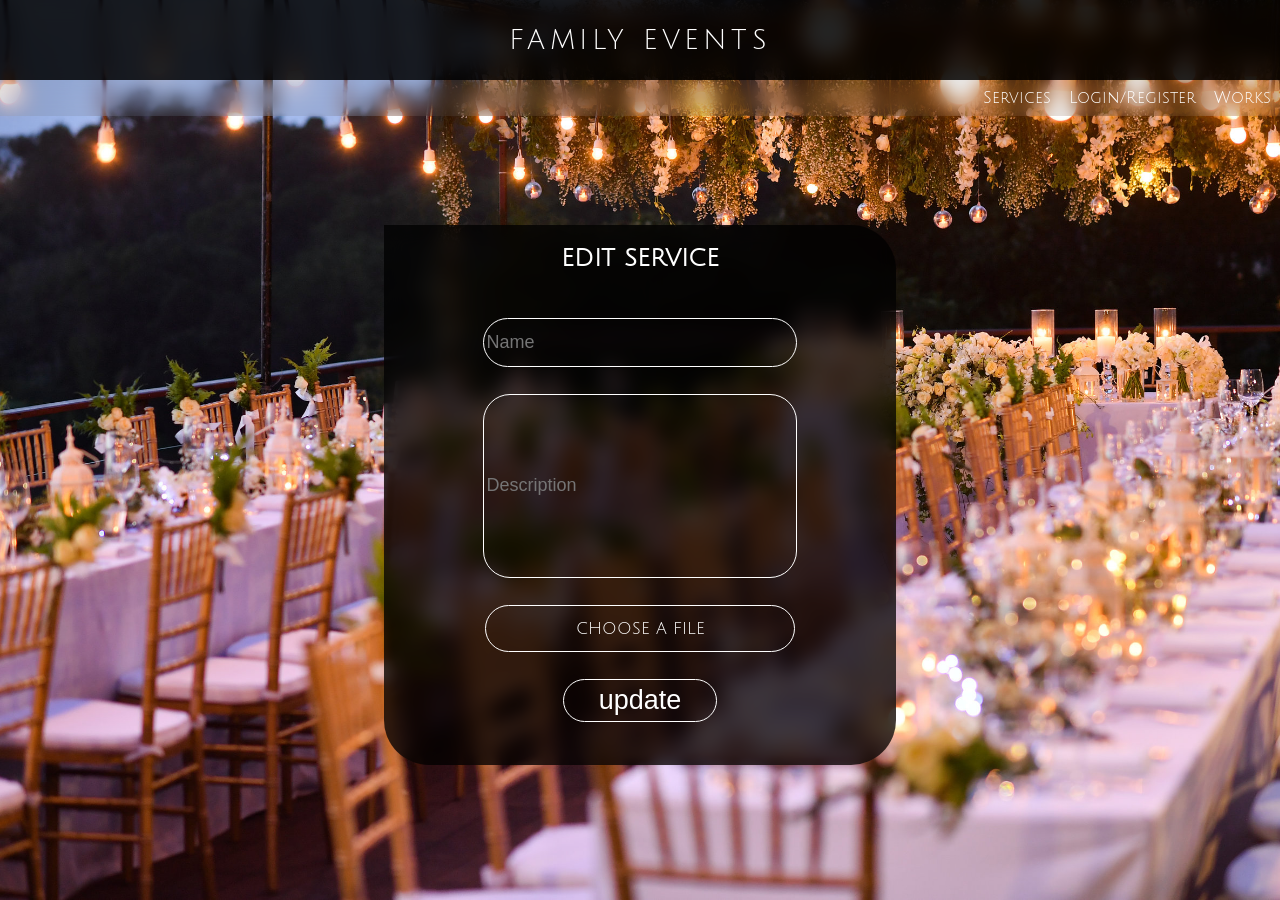
==== edit_service.html @ 2c91d2e7 "first" ====
<!DOCTYPE html>
<html lang="en">
<head>
    <meta charset="UTF-8">
    <meta name="viewport" content="width=device-width, initial-scale=1.0">
    <link rel="stylesheet" href="styles.css">
    <script defer src="script.js"></script>
    <title>Index</title>
    <style>
       
    </style>
    
</head>
<body>
    <div class="body">
        <!-- navigation bar -->
        <div class="nav-bar">
            <div class="black-bar">
                <span>FAMILY EVENTS</span>
                <input type="checkbox" class="hm-check" id="hm-menu">
                <label onclick="hmaction();" class="hm-label" for="hm-menu">
                    <div class="menu-icon">
                        <div class="line"></div>
                        <div class="line middle-line"></div>
                        <div class="line"></div>
                    </div>
                
                </label>
            </div>
            <div class="glass-bar">
                <ul>
                    <li>Services</li>
                    <li>Login/Register</li>                   <!--NAVIGATION-->
                    <li>Works</li>
                    <li class="credits">©familyevents</li>
                </ul>
            </div>
        </div>
<!-- navigation bar -->
<!-- content -->

<div class="service-content-box">
    
    <form class="create-service">
        <h2>EDIT SERVICE</h2>
        <input type="text" placeholder="Name" id="name">
        <input type="text" placeholder="Description" id="description">
        <label class="dp-upload" for="dp">choose a file</label>
        <input type="file" style="display: none;" id="dp">
        <button>update</button>
    </form>
    


</div>

</body>
<script>
    var b = document.getElementsByClassName('service-card');
var c = document.querySelectorAll('.service-card').length;
if(window.innerWidth <= 425){
    b[0].style.marginTop='15vh';
    b[c-1].style.marginBottom='25vh';
} else {
    b[0].style.marginTop='33vh';
    b[c-1].style.marginBottom='35vh';
}
</script>
</html>
---- styles.css ----
@import url('https://fonts.googleapis.com/css2?family=Julius+Sans+One&family=Sixtyfour&family=Staatliches&display=swap');
body,html{
max-width: 100%;
max-height: 100%;
box-sizing: border-box;
margin: 0;
font-family: "Julius Sans One", sans-serif;
background-image: url(images/topImage.jpg);

background-size: cover;
}
.body{
    width: 100%;
    height: 100vh;
    background-image: url(images/topImage.jpg);
    background-size: cover;
}
.body-2{
    width: 100%;
    height: 100vh;
    background-image: url(images/topImage2.jpeg);
    background-size: cover;
}
.three{
    height: 50vh;
}
.nav-bar{
    position: fixed;
    width: 100%;
    z-index: 10;

}
.black-bar{
    background-color: rgba(0, 0, 0, 0.863);
    backdrop-filter: blur(10px);
    -webkit-backdrop-filter: blur(10px);
    width: 100%;
    color: white;
    display: flex;
    justify-content: center;
    align-items: center;
    box-sizing: border-box;
    padding: 2%;
    letter-spacing: 0.5vh;
    font-size: 3vh;
}
.glass-bar{
    display: flex;
    justify-content: end;
    background-color: rgba(94, 94, 94, 0.137);
    backdrop-filter: blur(10px);
    -webkit-backdrop-filter: blur(10px);
}
.glass-bar ul{
    list-style: none;
    display: flex;
    gap: 2vh;
    margin: 0;
   color: white;
    padding: 1vh;
    border-bottom-left-radius: 2vh;
}
.glass-bar ul li:hover{
    background-color: rgba(0, 0, 0, 0.637);
}


.hm-check{
    display: none;
}
.hm-label{
    display: none;
}
.glass-bar ul .credits{
    display: none;
}
.content{
   
   
   display: flex;
   flex-direction: column;
   justify-content: center;
   align-items: center;
   width: 100%;
   height: 100vh;
   
  
}
.content-half{
  
    display: flex;
    flex-direction: column;
    justify-content: center;
    align-items: center;
    width: 100%;
    height: 50vh;
  
 }
 
.one{
    display: inherit;
    flex-direction: inherit;
    justify-content: inherit;
    align-items: inherit;
    gap: 1vh;
    color: white;
    text-shadow: 0px 2px 5px  rgba(0, 0, 0, 0.897);

width: 100%;
}
.need-service{
    display: flex;
    flex-direction: column;
    color: white;
    justify-content: center;
    align-items: center;
    text-shadow: 0px 2px 10px  rgba(0, 0, 0, 0.897);
}
.need-service span{
    font-size: 5vh;
}
.need-service button{
    background: none;
    padding: 2%;
    width: 50%;
    border: none;
    color: white;
    border:0.2vh solid white;
    border-radius: 3vh;
}
.one span{
    font-size: 7vh;
    font-weight: bold;
    width: 100%;
    
}
.one button{
    width: 20%;
    background: none;
    border: none;
    border: 0.2vh solid white;
    padding: 1%;
    border-radius: 3vh;
    color: white;
    font-size:medium;
    box-shadow:0px 0px 10px  rgba(0, 0, 0, 0.897);
}
.black-box-one{
    width: 90%;
    height: 80%;
    background-color: rgba(0, 0, 0, 0.863);
    backdrop-filter: blur(10px);
    -webkit-backdrop-filter: blur(10px);
    border-radius: 5vh;
    color: white;
    font-size: 3.5vh;
}
.black-box-one p{
    padding: 2%;
    line-height: 7.5vh;
}
.counters{
    width: 100%;
    display: flex;
    justify-content: center;
    color: white;
    font-size: 5vh;
    gap: 10vh;
    
}
.counter{
    display: flex;
    flex-direction: column;
    justify-content: center;
    align-items: center;
    text-shadow: 0px 2px 5px  rgba(0, 0, 0, 0.897);
}
.counter img{
    height: 20vh;
    width: auto;
}
.footer-black{
    background-color: black;
    padding: 5vh;
    display: flex;
    gap: 10vh;
}
.card{
    background-color: rgba(255, 255, 255, 0.205);
    width: 30%;
    height: 60vh;
    border-radius: 3vh;
    display: flex;
    flex-direction: column;
    align-items: center;
    color: white;
    text-align: center;
}

.card .icons{
    display: flex;
    align-items: center;
    gap: 5vh;
}

.card .icons img{
    width: 5vh;
    

}
.card .icons .yt-icon{
    width: 8vh;
}

/* ------------------------------------------------------------------------------------------------------- */
/* register page */
.brown-box-one{
    background-color: rgba(49, 7, 7, 0.685);
    backdrop-filter: blur(10px);
    height: 60%;
    width: 60%;
    margin-top: 5%;
    border-radius: 5vh;
    display: flex;
}
.one{
    width: 50%;
    height: 100%;
    display: flex;
    flex-direction: column;
    justify-content: center;
    align-items: center;
}
.two{
    width: 50%;
    height: 100%;
    display: flex;
    flex-direction: column;
    justify-content: center;
    align-items: center;
    color: white;
}
.one .login-alert{
    font-size: small;
    font-weight: normal;
}
.one h1{
    margin: 0;
    font-size: 10vh;
    font-weight: normal;
}
.two h1{
    margin: 0;
}
.two input{
    background-color: rgb(27, 2, 2);
    border: none;
    height: 3vh;
    border-radius: 1vh;
    margin-top: 2vh;
    color: white;
    width: 80%;
}
.profile-image-input{
    background-color: rgb(27, 2, 2);
    border: none;
    height: 3vh;
    border-radius: 1vh;
    margin-top: 2vh;
    font-size: small;
    display: flex;
    justify-content: flex-start;
    color: grey;
    font-family: Arial, Helvetica, sans-serif;
    align-items: center;
    width: 81%; 
}
.two button{
    background-color: rgb(27, 2, 2);
    border: none;
    color: white;
}
.buttons{
    margin-top: 5vh;
    display: flex;
    justify-content: space-around;
    width: 60%;    
}
.buttons button{
    padding: 1vh;
    border-radius: 1vh;
}
/* ------------------------------------------------------------------------------------------------------- */
/* services */
body{
    background-repeat: repeat;
}
.service-content-box{
    width: 100%;
    max-height: auto;
    
    background-image: none;
  display: grid;
  place-items: center;
  gap: 40vh;
    
}
.service-card{
    position: relative;
  
    height: 50vh;
    width: 40%;
    display: flex;
    
   
    
}
.service-card .service-image{
    position: relative;
    width: 60%;
    height: 100%;
    border-radius:5vh;
}
.service-card .black-card{
    position: absolute;
    background-color: rgba(0, 0, 0, 0.747);
    backdrop-filter: blur(10px);
    width: 50%;
    height: 100%;
    z-index: 4;
    right: 0;
    border-radius: 0 5vh 5vh 5vh;
    color: white;
    display: flex;
    flex-direction: column;
    align-items: center;
}
.service-card .black-card h2{
    display: flex;
    justify-content: center;
   
}
.service-card .black-card p{
    margin: 0 4vh 4vh 4vh;
    font-size: 1.7vh;
    line-height: 2.1vh;
}
.service-card .black-card a{
    text-decoration: none;
    padding: 2%;
    width: 30%;
    font-size: 2vh;
    display: flex;
    justify-content: center;
    background:none;
    border: 0.2vh solid white;
    color: white;
    border-radius: 3vh;
}
.service-card .black-card img{
    display: none;
}
.admins-buttons{
    display: flex;
    justify-content: center;
    width: 100%;
}
.service-card .black-card .admins-buttons a{
    background-color: white;
    color: black;
    padding: 1%;
    font-size: 2vh;
}
/* ------------------------------------------------------------------------------------------------------- */
/* services view */
.service-card .black-card h3{
    font-size: xx-large;
}
.service-card .black-card #date-enter{
    margin-top: 5vh;
    background: none;
    border: none;
    border: 0.2vh solid white;
    padding: 2%;
    border-radius: 3vh;
    color: white;
}
.service-card .black-card #error-message{
    font-size: smaller;
    margin-top: 4vh;
}
.service-card .black-card button{
    margin-top: 5vh;
    background: none;
    border: 0.2vh solid white;
    padding: 2%;
    border-radius: 3vh;
    width: 30%;
    color: white;
}

/* ------------------------------------------------------------------------------------------------------- */
/* create service */
.create-service{
    margin-top: 25vh;
    width: 40%;
    height: 60vh;
    border-radius: 0 5vh 5vh 5vh;
    background-color: rgba(0, 0, 0, 0.747);
    backdrop-filter: blur(10px);
    display: flex;
    flex-direction: column;
    align-items: center;
    gap: 3vh;
    color: white;
}
.create-service #description{
    justify-content: start;
    align-items: start;
}
.create-service input,.dp-upload{
    display: flex;
    justify-content: center;
    align-items: center;
    font-size: large;
    width: 60%;
    background: none;
    border: 0.2vh solid white;
    border-radius: 3vh;
    height: 5vh;
    color: white;
}

.create-service #description{
    height: 20vh;
}
.create-service input[type="file"]{
    background-color: white;
    border: none;
}
.create-service button{
    background:none;
    border: none;
    border: 0.2vh solid white;
    padding: 1%;
    margin-bottom: 1vh;
    color: white;
    border-radius: 3vh;
    font-size: 3vh;
    width: 30%;
}
/* ------------------------------------------------------------------------------------------------------- */
/* WORKS MENU */
.works-bar{
    justify-content: center;
}
.works-bar button{
width: 60%;
}
.works-bar h2{
    font-size: 4vh;
}
/* WORKS */
/* ------------------------------------------------------------------------------------------------------- */
.works{
    justify-content: start;
    gap: 2vh;
}
.works h3{
    display: flex;
    justify-content: center;
    align-items: center;
    font-size: 4vh;
}
.works button{
    font-size: 2vh;
}
.works span{
    font-size: 2vh;
}
.works .work-admin-button{
    background-color: white;
    color: black;
}
/* WORKS */
.settings{
    justify-content: center; 
}
/* ------------------------------------------------------------------------------------------------------- */
/* PENDING REQUESTS */
.requests{
    justify-content: flex-start;
    height: 80%;
}
.requests img{
    width: 35%;
    border-radius: 50%;
    margin-top: 2vh;
}
.requests .phone-number{
    text-decoration: none;
    -webkit-text-decoration: none;
    -webkit-user-select: none;
}
.requests .buttons{
    margin: 0;
}
.requests .buttons img{
    width: 15%;
}
/* ------------------------------------------------------------------------------------------------------- */
/* PENDING REQUESTS */
.create-work input{
 height: 2vh; 
}
.create-work input[placeholder]{
    font-size: 2vh;

   }
.create-work button{
    width: 30%;
}
/* ------------------------------------------------------------------------------------------------------- */
/* WORK HISTORY */
.history .content-inside{
    height: 100%;
    display: flex;
    flex-direction: column;
    justify-content: center;
    align-items: center;
    gap: 3vh;
}
.history .content-inside span{
    font-size: 2.5vh;
}
/* ------------------------------------------------------------------------------------------------------- */
/* PROFILE */
/* ------------------------------------------------------------------------------------------------------- */
.profile .one img{
    width: 50%;
    border-radius: 50%;
}
.profile .two{
    justify-content: flex-start;
    
} 
.profile .two{
    gap: 3vh;
}
.profile .two .button{
    width: 100%;
    display: flex;
    justify-content: flex-end;
    align-items: flex-end;

}
.profile .two .button img{
    width: 10%;
    margin-right: 10%;
}
.profile .two .mobile-image{
display: none;
}
.profile .two input{
    font-size: 2.2vh;
}
/* ------------------------------------------------------------------------------------------------------- */
/* PROFILE EDIT */
/* ------------------------------------------------------------------------------------------------------- */
.profile-edit .two button{
    padding: 2%;
    border-radius: 3vh;
}
.profile-edit .two .dp-and-icon{
    display: none;
}
.profile-edit .one .dp-and-icon{
    display: block;
    position: relative;
    display: flex;
    width: 100%;
    justify-content: center;
    
}
.profile-edit .one .dp-and-icon .dp-edit-icon{
    position: absolute;
    z-index: 10;
    bottom: 0;
    right: 35%;
    width: 10%;
}

.profile-edit .two .dp-and-icon .mobile-image{
    position: relative;
}
/* ------------------------------------------------------------------------------------------------------- */

/* 4k screen */
@media (max-width:2560px){
/* ------------------------------------------------------------------------------------------------------- */
/* services */

.service-card{
    width: 60%;
}

.service-card .black-card{
    width: 50%;
    height: 50vh;
}
.service-card .black-card h2{
    font-size: 5vh;
}
.service-card .black-card p{
    line-height: 2.3vh;
    margin: 1vh 2vh 2vh 2vh;
}

/* ------------------------------------------------------------------------------------------------------- */
/* ------------------------------------------------------------------------------------------------------- */
/* services view */
.service-card .black-card h3{
    font-size: 5vh;
}
.service-card .black-card #checkslot{
    font-size: 3vh;
}
.service-card .black-card #date-enter{
    margin-top: 5vh;
    font-size: 2vh;
    background: none;
    border: none;
    border: 0.2vh solid white;
    padding: 2%;
    border-radius: 3vh;
    color: white;
}
.service-card .black-card #error-message{
    font-size: 2vh;
    margin-top: 4vh;
}
.service-card .black-card button{
    margin-top: 5vh;
    background: none;
    border: 0.2vh solid white;
    padding: 2%;
    border-radius: 3vh;
    width: 30%;
    color: white;
    font-size: 2vh;
}

/* ------------------------------------------------------------------------------------------------------- */
/* ------------------------------------------------------------------------------------------------------- */
/* WORKS MENU */
.works-bar h2{
    font-size: 4vh;
}
/* ------------------------------------------------------------------------------------------------------- */
/* WORKS */
.works h3{
    font-size: 4vh; 
}
/* ------------------------------------------------------------------------------------------------------- */
/* PROFILE */
/* ------------------------------------------------------------------------------------------------------- */
.profile .one img{
    width: 50%;
    border-radius: 50%;
}
.profile .two{
    justify-content: flex-start;
    font-size: 3vh;
    
} 
.profile .two{
    gap: 3vh;
}
/* ------------------------------------------------------------------------------------------------------- */
}

/* laptop large */
@media (max-width:1440px){
/* ------------------------------------------------------------------------------------------------------- */
/* services */


.service-card .black-card h2{
    font-size: x-large;
}
.service-card .black-card p{
    font-size: 2vh;
    line-height: 2.7vh;
}
/* ------------------------------------------------------------------------------------------------------- */

}


/* laptop small*/
@media (max-width:1024px){
   
    
    .black-box-one{
        font-size: 3.2vh;
    }
/* ------------------------------------------------------------------------------------------------------- */
/* services */
.service-card .black-card h2{
    font-size: x-large;
}
.service-card .black-card p{
    font-size: 1.9vh;
    line-height: 2.2vh;
}
/* ------------------------------------------------------------------------------------------------------- */
/* ------------------------------------------------------------------------------------------------------- */
/* services view */
.service-card .black-card h3{
    font-size: 4vh;
}
/* PROFILE */
/* ------------------------------------------------------------------------------------------------------- */
.profile .two span{
    font-size: 2.5vh;
}
/* ------------------------------------------------------------------------------------------------------- */
}
/* tablet */
@media (max-width:768px){

    .glass-bar{
        
    }
    .black-bar{
        padding: 3%;
    }
    .one button{
        font-size: small;
        border-radius: 4vh;
    }
    .black-box-one{
        font-size: 3.2vh;
    }
    .card span{
        font-size: 2vh;
    }
    .card h1,h2{
        font-size: 4vh;
    }
    .counter span{
        font-size: 3vh;
    }
/* ------------------------------------------------------------------------------------------------------- */
/* services */

.service-card{
    width: 60%;
}

.service-card .black-card{
    width: 50%;
    height: 50vh;
}
.service-card .black-card h2{
    font-size: 13vh;
}
.service-card .black-card p{
    font-size: 1.7vh;
    line-height: 2vh;
    
    margin: 2vh 2vh 2vh 2vh;
}

/* ------------------------------------------------------------------------------------------------------- */
/* ------------------------------------------------------------------------------------------------------- */
/* services view */
.service-card .black-card h3{
    font-size: x-large;
}


/* ------------------------------------------------------------------------------------------------------- */
/* PROFILE */
/* ------------------------------------------------------------------------------------------------------- */
.profile .one img{
    width: 50%;
    border-radius: 50%;
}
.profile .two{
    justify-content: flex-start;
    
} 
.profile .two{
    gap: 3vh;
}
/* ------------------------------------------------------------------------------------------------------- */
/* PROFILE */
/* ------------------------------------------------------------------------------------------------------- */
.profile .one img{
    width: 50%;
    border-radius: 50%;
}
.profile .two{
    justify-content: flex-start;
    font-size: 2.5vh;
    
} 
.profile .two{
    gap: 3vh;
}
.profile .two .button{
    width: 100%;
    
    display: flex;
    justify-content: flex-end;
}
.profile .two .button img{
    width: 15%;
    margin-right: 10%;
}
}
/* ------------------------------------------------------------------------------------------------------- */

/* large mobile */
@media (max-width:425px){
    .three{
        height: 100vh;
    }
    .glass-bar{
        display: none;
        color: white;
        width: 100%;
        justify-content: center;
    }
    .glass-bar ul{
        border-bottom-left-radius: 0;
        width: 100%;
        gap: 5vh;
        justify-content: start;
        flex-direction: column;
        align-items: center;
        height: 90vh;
       padding-top:5vh;
    }
    .glass-bar ul .credits{
        display: block;
        width: 100%;
        display: flex;
        justify-content: center;
        font-size: 2vh;
        margin-top: 30vh;
    }
    .black-bar{
        padding: 4%;
    }
    .hm-label{
    
        width: 95%;
        height: auto;
        position: absolute;
        display: flex;
        justify-content: end;
        z-index: 5;
    }
    .hm-label .menu-icon{
      
        display: flex;
        flex-direction:column;
        width: 5vh;
        gap: 1.5vh;
        margin: 0;
        align-items: flex-end;
        transition: align-items 5s ease-in-out;
    }
   
    .line{
        width: 100%;
        height: 0.5vh;
        border-radius: 2vh;
        background-color: white;
        transition: width 5s ease-in-out;
    }
    .middle-line{
        width: 50%;
        
    }
    #hm-menu:checked + .hm-label .menu-icon{
        align-items: flex-start;
    }
    .glass-bar ul li{
        width: 100%;
        display: flex;
        justify-content: center;
       flex-direction: column;
       align-items: center;
       padding: 3%;
       font-size: 3vh;
    }
   
    .one span{
        font-size: 4vh;
        text-shadow: 0px 2px 5px  rgba(0, 0, 0, 0.445);
    }
    .one button{
        font-size: small;
        width: 40%;
        text-shadow: 0px 2px 5px   rgba(0, 0, 0, 0.445);
    }
    .black-box-one{
        font-size: 1.9vh;
    }
    .black-box-one p{
        padding: 2%;
        line-height: 5vh;
    }
    .counters{
        flex-direction: column;
        font-size: 3vh;
    }
    .counter img{
        height: 10vh;
        width: auto;
    }
    .footer-black{
        flex-direction: column;
        align-items: center;
    }
    .card{
        width: 90%;
        height: 50vh;
       
    }

/* ------------------------------------------------------------------------------------------------------- */
/* register page */
   .one{
    display: none;
   }
.two{
    width: 100%;
}
   .brown-box-one{
    flex-direction: column;
    justify-content: center;
    align-items: center;
}    
.buttons{
    width: 100%;
  
    
}
/* ------------------------------------------------------------------------------------------------------- */
/* services */
.service-image{
    display: none;
}
.service-card{
    width: 80%;
}

.service-card .black-card{
    width: 100%;
    height: 65vh;
}
.service-card .black-card h2{
    font-size: smaller;
}
.service-card .black-card p{
    font-size: 1.5vh;
    margin: 2vh 2vh 2vh 2vh;
}
.service-card .black-card img{
    display: block;
    width: 80%;
    height: 10%vh;
    border-radius: 3vh;
}
/* ------------------------------------------------------------------------------------------------------- */
/* ------------------------------------------------------------------------------------------------------- */
/* create service */  
.create-service{
    width: 80%;
}
/* ------------------------------------------------------------------------------------------------------- */
/* ------------------------------------------------------------------------------------------------------- */
/* WORKS */
.works h3{
    font-size: 3vh; 
}
/* ------------------------------------------------------------------------------------------------------- */
/* PROFILE */
/* ------------------------------------------------------------------------------------------------------- */
.profile .two .mobile-image{
    display: block;
    width: 30%;
    border-radius: 50%;
}
.profile .two span{
    font-size: 2vh;
}
.profile .two {
    gap: 1.8vh;
}
/* ------------------------------------------------------------------------------------------------------- */
/* PROFILE EDIT */

.profile-edit .two .dp-and-icon{
    display: block;
    position: relative;
    display: flex;
    width: 100%;
    justify-content: center;
    
}
.profile-edit .two .dp-and-icon .dp-edit-icon{
    position: absolute;
    z-index: 10;
    bottom: 0;
    right: 35%;
    width: 10%;
}

.profile-edit .two .dp-and-icon .mobile-image{
    position: relative;
}
/* ------------------------------------------------------------------------------------------------------- */
}
/* medium mobile */
@media (max-width:375px){
   
    .glass-bar{

    }
    .black-bar{
        padding: 5%;
    }
    .black-box-one{
        font-size: 2.5vh;
    }
    
}
/* small mobile */
@media (max-width:320px){
    .body{
        
        background-size: 260%;
    }
    .body-2{
        
        background-size: 260%;
    }
    .glass-bar{

    }
    .black-bar{
        padding: 6%;
    }
    .black-box-one{
        font-size: 2.2vh;
    }
    .black-box-one p{
        padding: 2%;
        line-height: 5vh;
    }
    .card span{
        font-size: 2vh;
    }
}
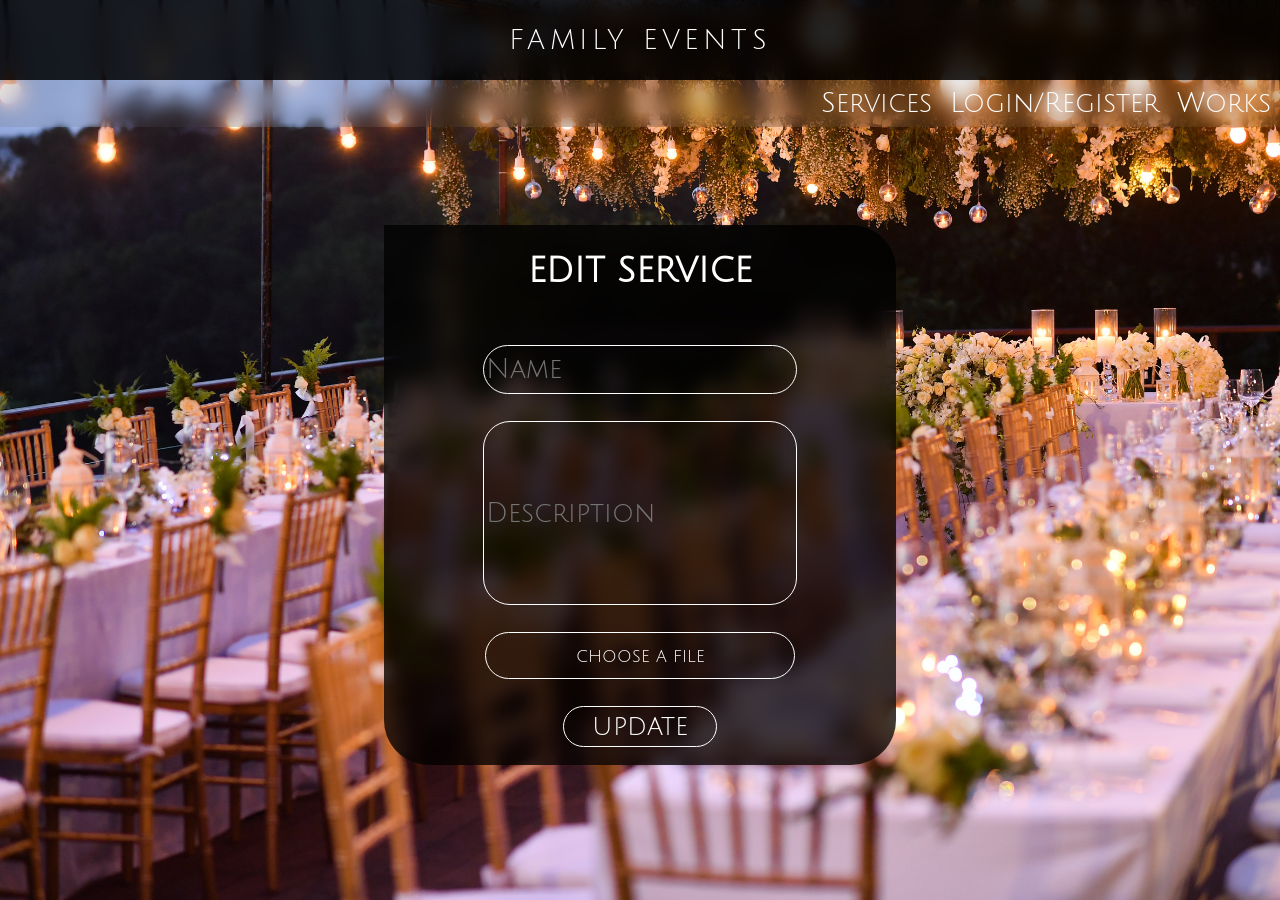
==== commit afcf0186: "second" ====
--- a/edit_service.html
+++ b/edit_service.html
@@ -43,10 +43,10 @@
     
     <form class="create-service">
         <h2>EDIT SERVICE</h2>
-        <input type="text" placeholder="Name" id="name">
-        <input type="text" placeholder="Description" id="description">
-        <label class="dp-upload" for="dp">choose a file</label>
-        <input type="file" style="display: none;" id="dp">
+        <input type="text" placeholder="Name" class="edit-create-service">
+        <input type="text" placeholder="Description" id="description" class="edit-create-service">
+        <label class="dp-upload" for="dp" class="edit-create-service">choose a file</label>
+        <input type="file" style="display: none;" id="dp" class="edit-create-service">
         <button>update</button>
     </form>
     
--- a/styles.css
+++ b/styles.css
@@ -1,4 +1,8 @@
 @import url('https://fonts.googleapis.com/css2?family=Julius+Sans+One&family=Sixtyfour&family=Staatliches&display=swap');
+*{
+    font-family: "Julius Sans One", sans-serif;
+    color: white;
+}
 body,html{
 max-width: 100%;
 max-height: 100%;
@@ -59,7 +63,9 @@
    color: white;
     padding: 1vh;
     border-bottom-left-radius: 2vh;
-}
+    font-size: 3vh;
+}
+
 .glass-bar ul li:hover{
     background-color: rgba(0, 0, 0, 0.637);
 }
@@ -97,25 +103,18 @@
   
  }
  
-.one{
-    display: inherit;
-    flex-direction: inherit;
-    justify-content: inherit;
-    align-items: inherit;
-    gap: 1vh;
-    color: white;
+.need-service{
+    opacity: 0;
+    transform: translateY(4vh);
+    transition: opacity 1s ease-out,transform 1s ease-out;
+    display: flex;
+    flex-direction: column;
+    color: white;
+    justify-content: center;
+    align-items: center;
     text-shadow: 0px 2px 5px  rgba(0, 0, 0, 0.897);
-
-width: 100%;
-}
-.need-service{
-    display: flex;
-    flex-direction: column;
-    color: white;
-    justify-content: center;
-    align-items: center;
-    text-shadow: 0px 2px 10px  rgba(0, 0, 0, 0.897);
-}
+}
+
 .need-service span{
     font-size: 5vh;
 }
@@ -146,6 +145,9 @@
     box-shadow:0px 0px 10px  rgba(0, 0, 0, 0.897);
 }
 .black-box-one{
+    opacity: 0;
+    transform: translateY(4vh);
+    transition: opacity 1s ease-out,transform 1s ease-out;
     width: 90%;
     height: 80%;
     background-color: rgba(0, 0, 0, 0.863);
@@ -160,6 +162,9 @@
     line-height: 7.5vh;
 }
 .counters{
+    opacity: 0;
+    transform: translateY(4vh);
+    transition: opacity 1s ease-out,transform 1s ease-out;
     width: 100%;
     display: flex;
     justify-content: center;
@@ -186,9 +191,13 @@
     gap: 10vh;
 }
 .card{
+    opacity: 0;
+    transform: translateY(4vh);
+    transition: opacity 1s ease-out,transform 1s ease-out;
     background-color: rgba(255, 255, 255, 0.205);
     width: 30%;
     height: 60vh;
+    font-size: 2.5vh;
     border-radius: 3vh;
     display: flex;
     flex-direction: column;
@@ -215,6 +224,9 @@
 /* ------------------------------------------------------------------------------------------------------- */
 /* register page */
 .brown-box-one{
+    opacity: 0;
+    transform: translateY(4vh);
+    transition: opacity 1s ease-out,transform 1s ease-out;
     background-color: rgba(49, 7, 7, 0.685);
     backdrop-filter: blur(10px);
     height: 60%;
@@ -222,6 +234,10 @@
     margin-top: 5%;
     border-radius: 5vh;
     display: flex;
+    font-size: 3vh;
+}
+.brown-box-one .two input,button,label.profile-image-input{
+    font-size: 3vh;
 }
 .one{
     width: 50%;
@@ -306,8 +322,10 @@
     
 }
 .service-card{
+    opacity: 0;
+    transform: translateY(4vh);
+    transition: opacity 1s ease-out,transform 1s ease-out;
     position: relative;
-  
     height: 50vh;
     width: 40%;
     display: flex;
@@ -322,6 +340,7 @@
     border-radius:5vh;
 }
 .service-card .black-card{
+   
     position: absolute;
     background-color: rgba(0, 0, 0, 0.747);
     backdrop-filter: blur(10px);
@@ -402,6 +421,9 @@
 /* ------------------------------------------------------------------------------------------------------- */
 /* create service */
 .create-service{
+    opacity: 0;
+    transform: translateY(4vh);
+    transition: opacity 1s ease-out,transform 1s ease-out;
     margin-top: 25vh;
     width: 40%;
     height: 60vh;
@@ -413,7 +435,15 @@
     align-items: center;
     gap: 3vh;
     color: white;
-}
+    font-size: 2.5vh;
+}
+.create-service .edit-create-service{
+    font-size: 3vh;
+}
+label.edit-create-service{
+    font-size: 3vh;
+}
+
 .create-service #description{
     justify-content: start;
     align-items: start;
@@ -509,9 +539,10 @@
     width: 15%;
 }
 /* ------------------------------------------------------------------------------------------------------- */
-/* PENDING REQUESTS */
+/* create work */
 .create-work input{
  height: 2vh; 
+ padding: 1%;
 }
 .create-work input[placeholder]{
     font-size: 2vh;
@@ -594,7 +625,10 @@
     position: relative;
 }
 /* ------------------------------------------------------------------------------------------------------- */
-
+.show-service{
+    opacity: 1;
+    transform: translateY(0);
+}
 /* 4k screen */
 @media (max-width:2560px){
 /* ------------------------------------------------------------------------------------------------------- */
@@ -763,7 +797,7 @@
     height: 50vh;
 }
 .service-card .black-card h2{
-    font-size: 13vh;
+    font-size: 3vh;
 }
 .service-card .black-card p{
     font-size: 1.7vh;
